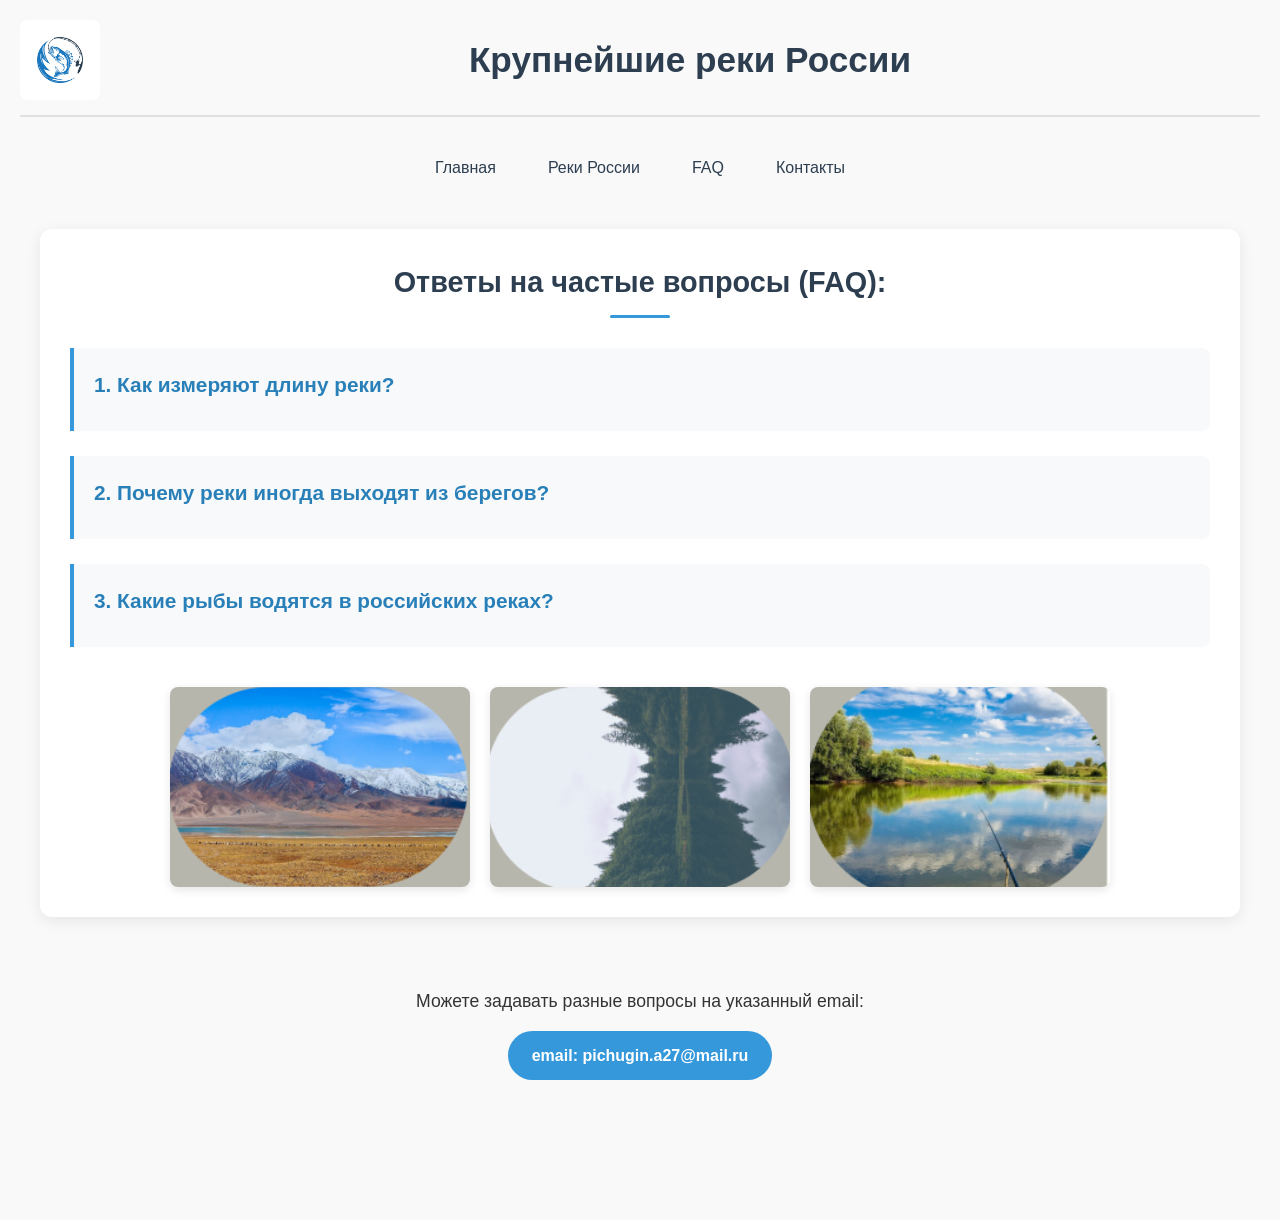
==== about.html @ 3ac0a7c5 "Add files via upload" ====
<!DOCTYPE html>
<html lang="ru">
<head>
  <meta charset="UTF-8">
  <title>Крупнейшие реки России</title>
  <link rel="stylesheet" type="text/css" href="2style.css">
</head>
<body>

  <!-- Шапка с логотипом и заголовком -->
  <header class="header">
    <img src="logo.jpg" alt="Логотип" class="logo">
    <h1 class="main-title">Крупнейшие реки России</h1>
  </header>

  <!-- Меню -->
  <nav class="nav">
    <a href="#">Главная</a>
    <a href="#">Реки России</a>
    <a href="#">FAQ</a>
    <a href="#">Контакты</a>
  </nav>

  <!-- Раздел FAQ -->
  <section class="faq-section">
    <h2 class="faq-title">Ответы на частые вопросы (FAQ):</h2>

    <!-- Вопросы -->
    <div class="faq-container">
      <div class="faq-item">
        <h3>1. Как измеряют длину реки?</h3>
        <p>От истока до устья — строго по руслу, с учётом всех изгибов. Чаще всего используют спутниковые данные и ГИС‑программы, также применяют GPS‑трекинг и лазерное сканирование.</p>
      </div>
      <div class="faq-item">
        <h3>2. Почему реки иногда выходят из берегов?</h3>
        <p>Из‑за резкого роста объёма воды: сильных дождей, таяния снега, ледяных заторов, штормового ветра в устьях, прорыва плотин или засорения русла.</p>
      </div>
      <div class="faq-item">
        <h3>3. Какие рыбы водятся в российских реках?</h3>
        <p>Щука, окунь, сом, лещ, судак, плотва, стерлядь, осётр, таймень, муксун, нельма и многие другие — зависит от региона и типа водоёма.</p>
      </div>
    </div>

    <!-- Галерея изображений -->
    <div class="images-gallery">
      <img src="image1.png" alt="Горный пейзаж" class="gallery-img">
      <img src="image2.png" alt="Река с отражением" class="gallery-img">
      <img src="image3.png" alt="Речная гладь" class="gallery-img">
    </div>
  </section>

  <!-- Контактная информация -->
  <section class="contact-section">
    <p>Можете задавать разные вопросы на указанный email:</p>
    <a href="mailto:pichugin.a27@mail.ru" class="email-link">email: pichugin.a27@mail.ru</a>
  </section>

  <!-- Навигация между страницами -->
  <div class="pagination">
    <a href="index.html" class="prev-btn">← Предыдущая страница</a>
    <a href="contact.html" class="next-btn">Следующая страница →</a>
  </div>

  <!-- Подключение скрипта -->
  <script src="3script.js"></script>
</body>
</html>
---- 2style.css ----
* {
  margin: 0;
  padding: 0;
  box-sizing: border-box;
}

body {
  font-family: 'Segoe UI', Tahoma, Geneva, Verdana, sans-serif;
  line-height: 1.6;
  color: #333;
  background-color: #f9f9f9;
  padding: 20px;
}

/* Стили для шапки */
.header {
  display: flex;
  justify-content: space-between;
  align-items: center;
  margin-bottom: 30px;
  padding-bottom: 15px;
  border-bottom: 2px solid #e0e0e0;
}

.logo {
  height: 80px;
  border-radius: 8px;
}

.main-title {
  text-align: center;
  flex-grow: 1;
  margin-left: 20px;
  font-size: 2.2rem;
  color: #2c3e50;
}

/* Стили для меню */
.nav {
  display: flex;
  gap: 20px;
  justify-content: center;
  margin-bottom: 40px;
}

.nav a {
  text-decoration: none;
  color: #2c3e50;
  font-weight: 500;
  transition: color 0.3s ease;
  padding: 8px 16px;
  border-radius: 4px;
}

.nav a:hover {
  color: #3498db;
  background-color: #f8f9fa;
}

/* Стили для раздела FAQ */
.faq-section {
  max-width: 1200px;
  margin: 0 auto 50px;
  background: white;
  padding: 30px;
  border-radius: 12px;
  box-shadow: 0 4px 15px rgba(0, 0, 0, 0.08);
}

.faq-title {
  text-align: center;
  margin-bottom: 30px;
  color: #2c3e50;
  font-size: 1.8rem;
  position: relative;
}

.faq-title::after {
  content: '';
  display: block;
  width: 60px;
  height: 3px;
  background: #3498db;
  margin: 10px auto;
  border-radius: 2px;
}

/* Стили для вопросов в FAQ */
.faq-container {
  display: flex;
  flex-direction: column;
  gap: 25px;
}

.faq-item {
  padding: 20px;
  background: #f8f9fa;
  border-left: 4px solid #3498db;
  border-radius: 0 8px 8px 0;
  transition: all 0.3s ease;
}

.faq-item:hover {
  background: white;
  transform: translateX(5px);
  box-shadow: 0 5px 15px rgba(0, 0, 0, 0.1);
}

.faq-item h3 {
  color: #2980b9;
  margin-bottom: 10px;
  font-size: 1.3rem;
}

.faq-item p {
  color: #555;
  line-height: 1.7;
}

/* Галерея изображений */
.images-gallery {
  display: flex;
  justify-content: center;
  flex-wrap: wrap;
  gap: 20px;
  margin-top: 40px;
}

.gallery-img {
  width: 300px;
  height: 200px;
  object-fit: cover;
  border-radius: 8px;
  box-shadow: 0 3px 10px rgba(0, 0, 0, 0.1);
  transition: transform 0.3s ease;
}

.gallery-img:hover {
  transform: scale(1.05);
}

/* Контактная информация */
.contact-section {
  max-width: 1200px;
  margin: 0 auto 40px;
  text-align: center;
  padding: 20px;
}

.contact-section p {
  margin-bottom: 15px;
  font-size: 1.1rem;
}

.email-link {
  display: inline-block;
  padding: 12px 24px;
  background: #3498db;
  color: white !important;
  text-decoration: none;
  border-radius: 25px;
  font-weight: 600;
  transition: background 0.3s ease;
}

.email-link:hover {
  background: #2980b9;
}

/* Навигация между страницами */
.pagination {
  max-width: 1200px;
  margin: 40px auto 0;
  display: flex;
  justify-content: space-between;
  align-items: center;
}

.prev-btn,
.next-btn {
  display: inline-block;
  padding: 12px 24px;
  background: #ecf0f1;
  color: #2c3e50;
  text-decoration: none;
  border-radius: 25px;
  font-weight: 500;
  transition: all 0.3s ease;
}

.prev-btn:hover,
.next-btn:hover {
  background: #3498db;
  color: white;
}

/* Адаптивность для мобильных устройств */
@media (max-width: 768px) {
  .header {
    flex-direction: column;
    gap: 15px;
  }

  .main-title {
    margin-left: 0;
    font-size: 1.8rem;
  }

  .nav {
    flex-wrap: wrap;
  }

  .images-gallery {
    justify-content: center;
  }

  .gallery-img {
    width: 100%;
    max-width: 300px;
  }

  .pagination {
    flex-direction: column;
    gap: 15px;
  }
}
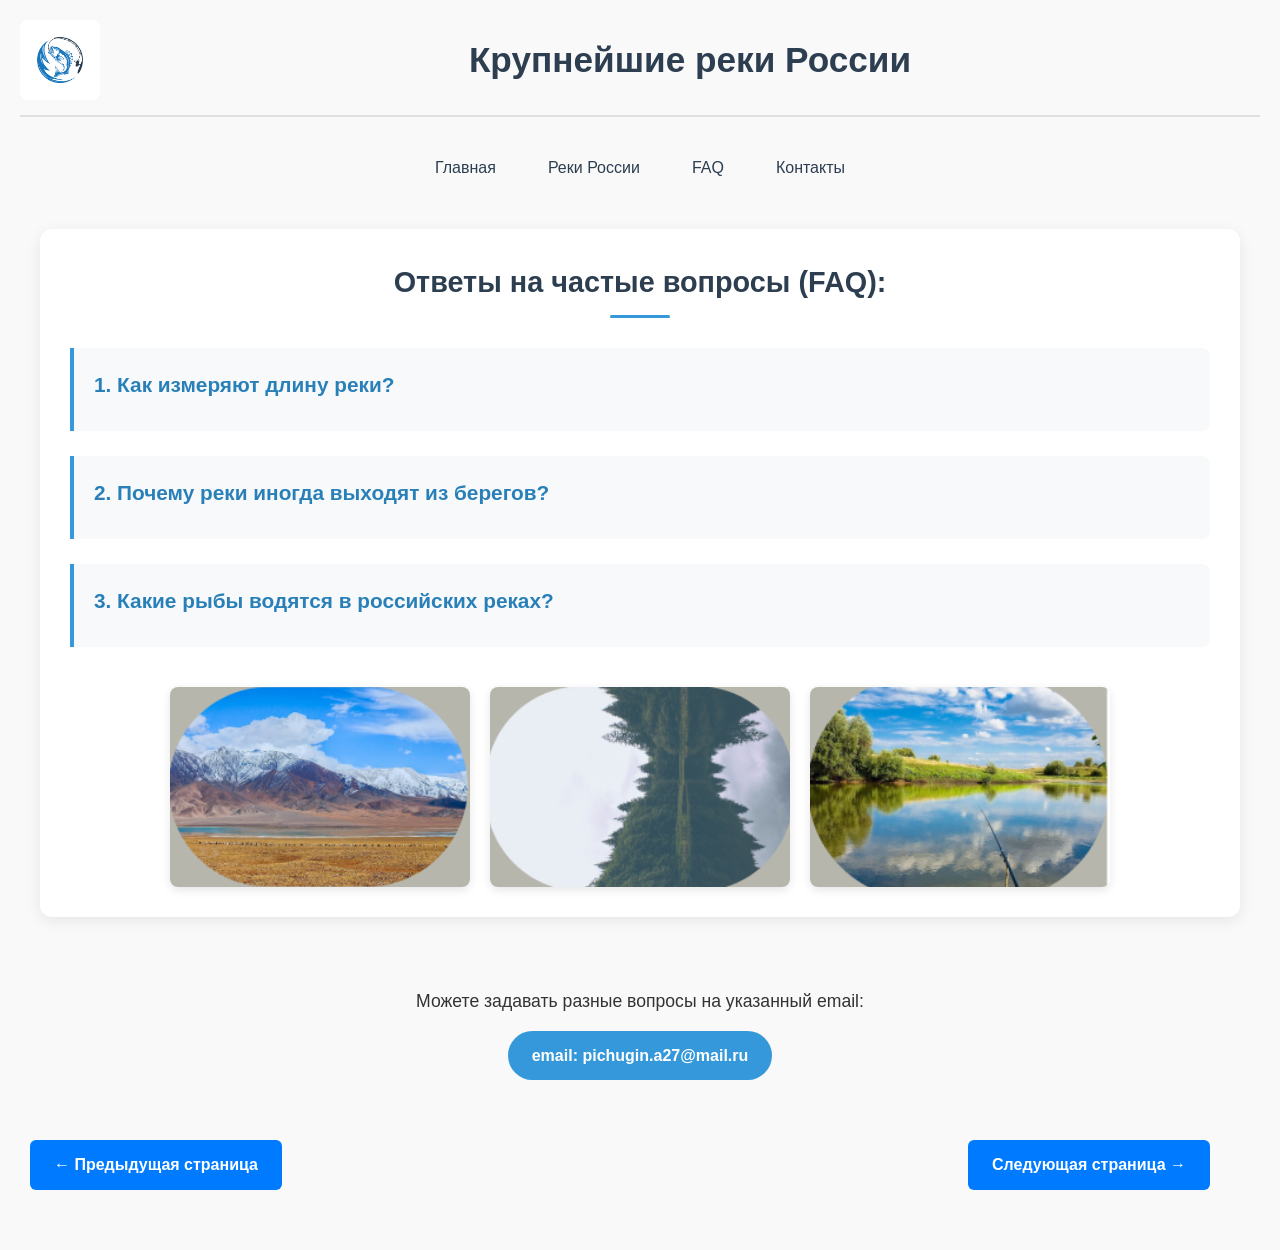
==== commit be8b1221: "about.html" ====
--- a/about.html
+++ b/about.html
@@ -56,10 +56,10 @@
   </section>
 
   <!-- Навигация между страницами -->
-  <div class="pagination">
-    <a href="index.html" class="prev-btn">← Предыдущая страница</a>
-    <a href="contact.html" class="next-btn">Следующая страница →</a>
-  </div>
+<div class="pagination">
+  <a href="index.html" class="prev-btn">← Предыдущая страница</a>
+  <a href="contact.html" class="next-btn">Следующая страница →</a>
+</div>
 
   <!-- Подключение скрипта -->
   <script src="3script.js"></script>
--- a/2style.css
+++ b/2style.css
@@ -224,4 +224,27 @@
     gap: 15px;
   }
 }
-
+.pagination {
+  text-align: center;
+  margin: 40px 0;
+}
+
+.prev-btn,
+.next-btn {
+  display: inline-block;
+  padding: 12px 24px;
+  margin: 0 10px;
+  background-color: #007bff;
+  color: white;
+  text-decoration: none;
+  border-radius: 6px;
+  font-weight: bold;
+  transition: background-color 0.3s ease;
+  text-align: center;
+}
+
+.prev-btn:hover,
+.next-btn:hover {
+  background-color: #0056b3;
+}
+
